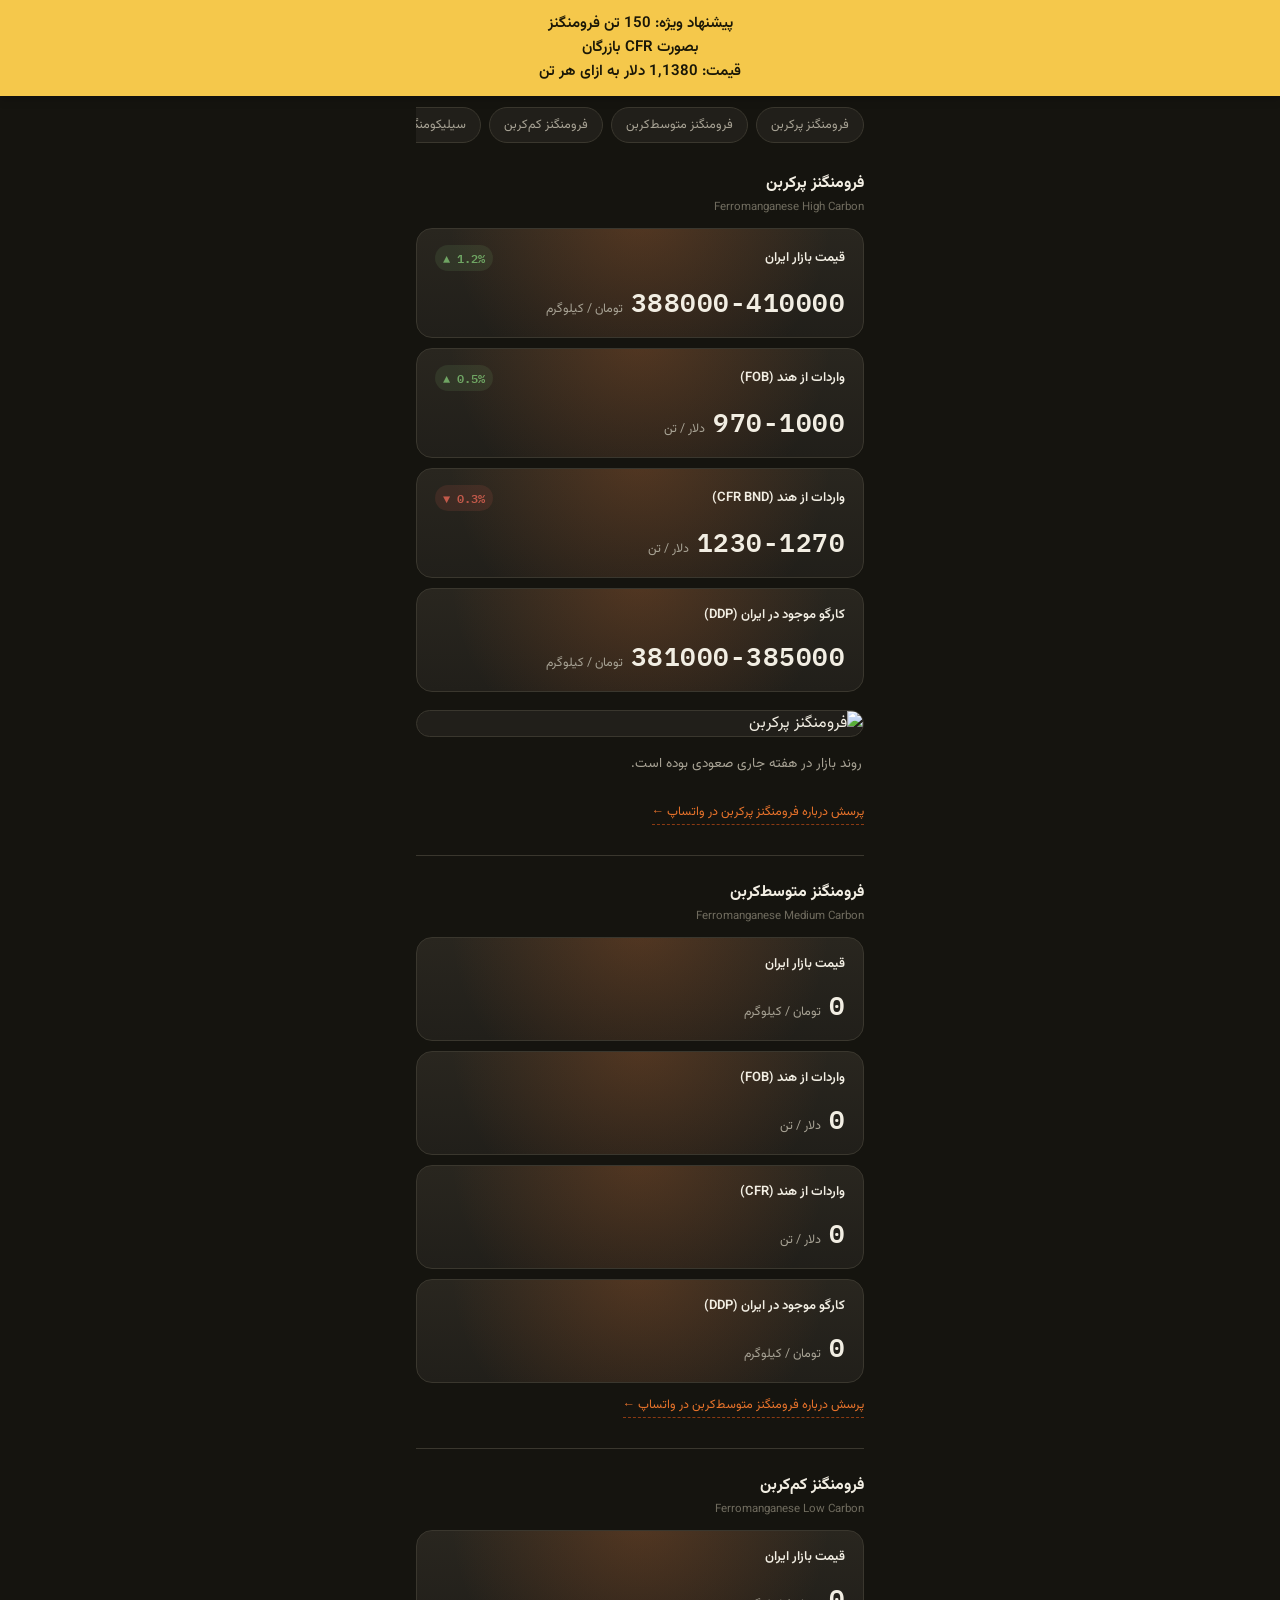
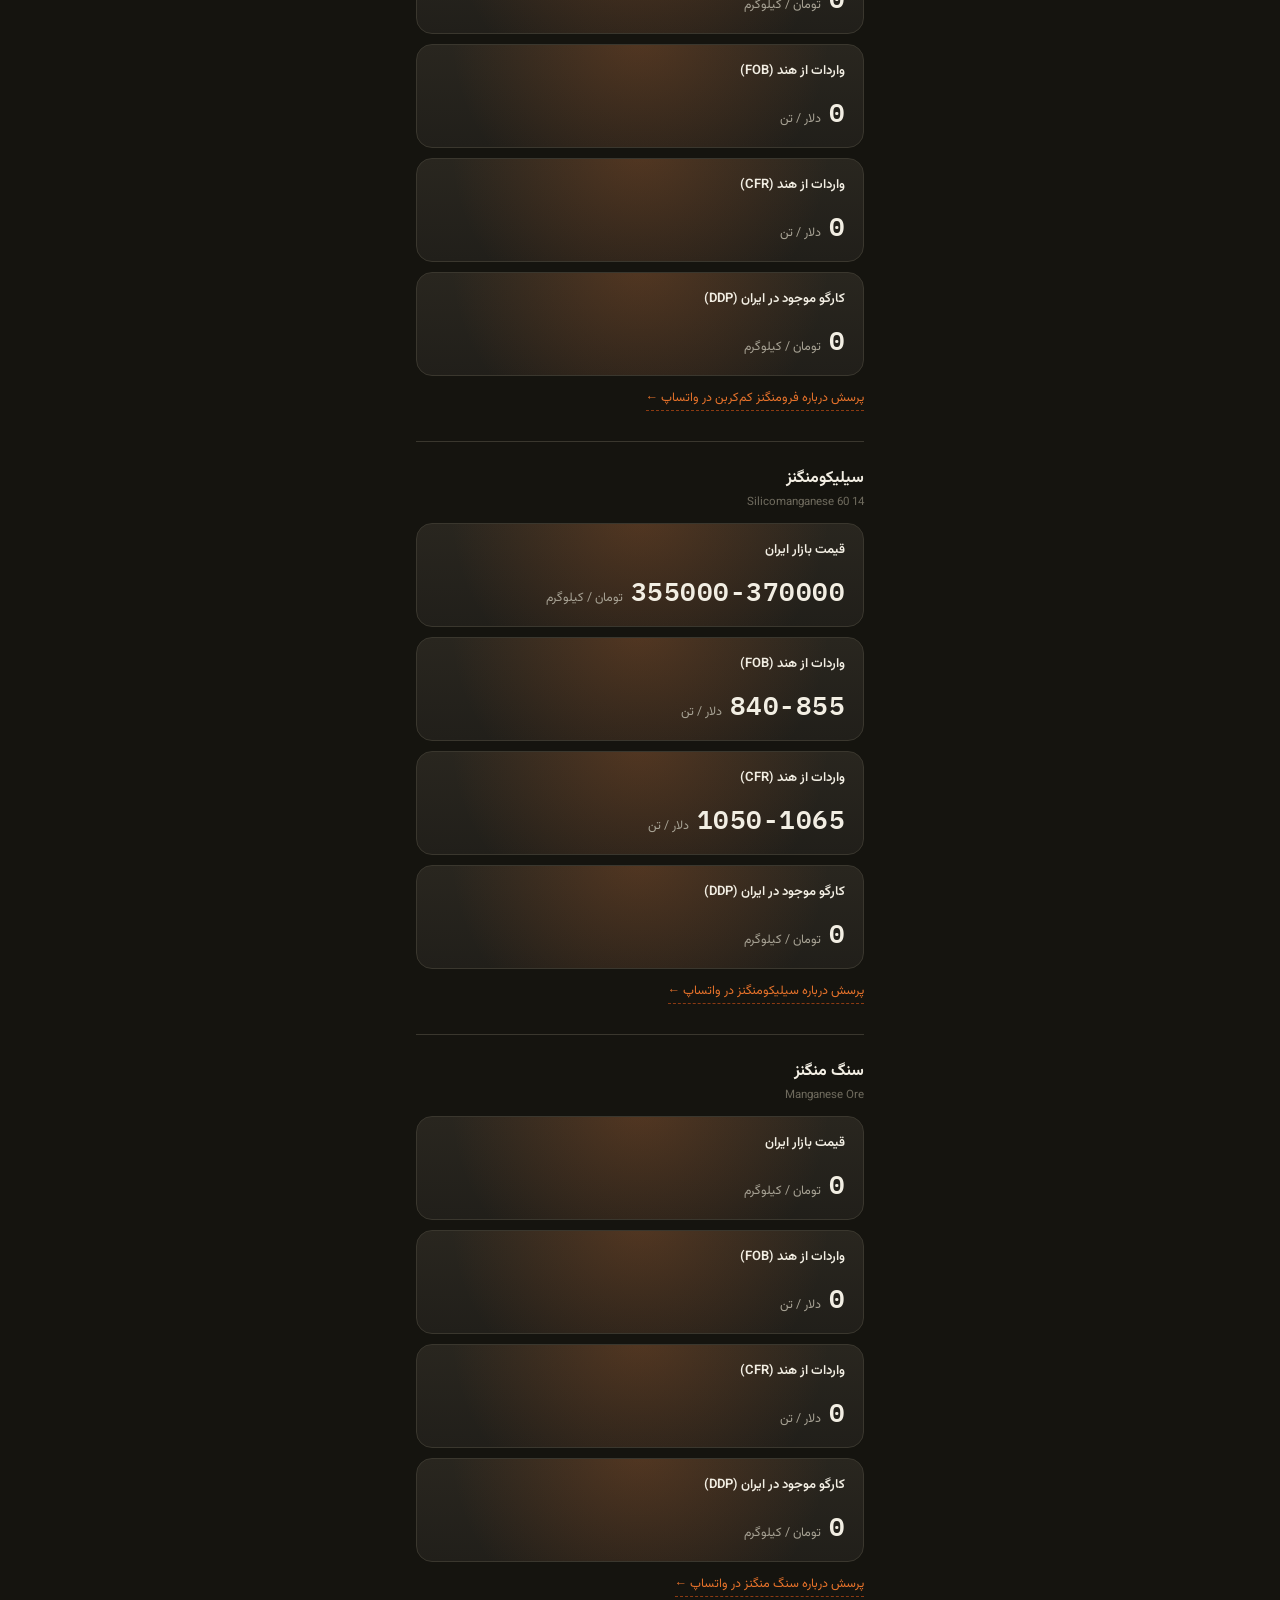
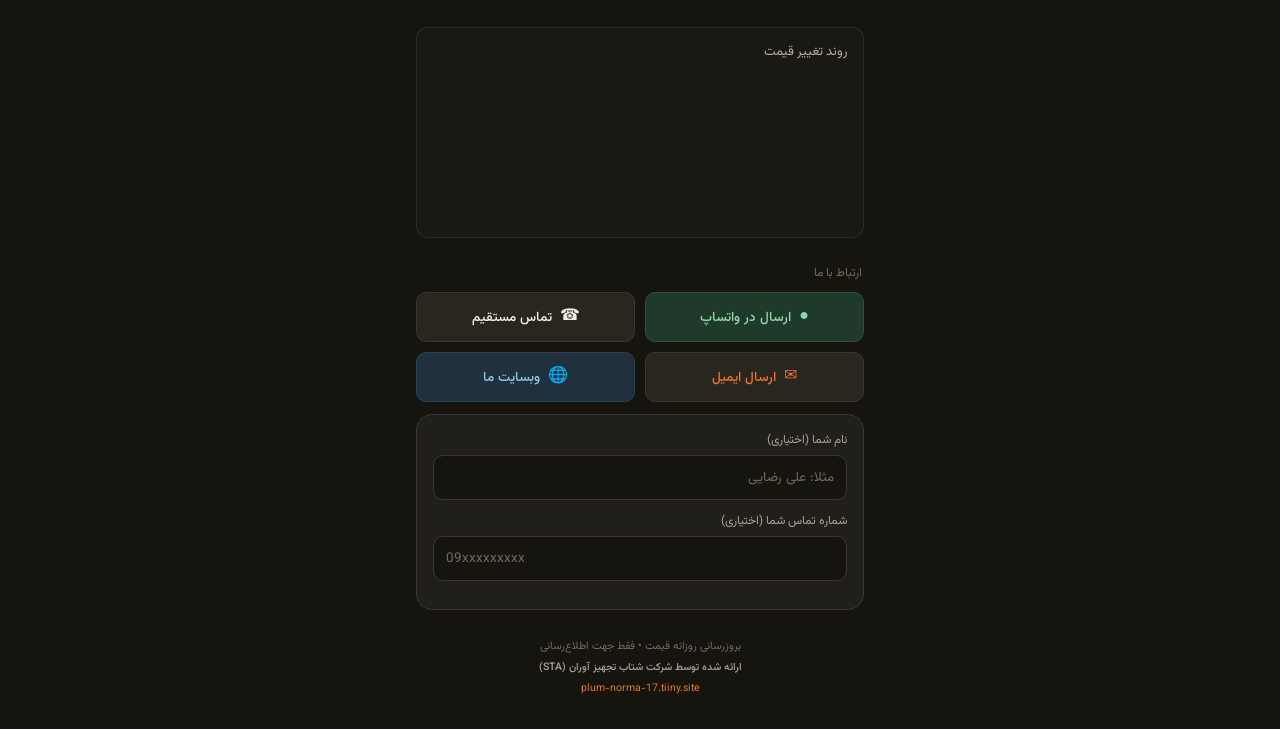
==== index.html @ f350614f "Update index.html" ====
<!DOCTYPE html>
<html lang="fa" dir="rtl">
<head>
  <meta charset="UTF-8" />
  <meta name="viewport" content="width=device-width, initial-scale=1, viewport-fit=cover" />
  <title>قیمت فرومنگنز و آلیاژها</title>

  <link rel="manifest" href="manifest.json" />
  <meta name="theme-color" content="#15140F" />
  <link rel="apple-touch-icon" href="icon-192.png" />
  <meta name="apple-mobile-web-app-capable" content="yes" />
  <meta name="apple-mobile-web-app-status-bar-style" content="black-translucent" />
  <meta name="apple-mobile-web-app-title" content="فرومنگنز" />

  <link rel="preconnect" href="https://fonts.googleapis.com" />
  <link rel="preconnect" href="https://fonts.gstatic.com" crossorigin />
  <link href="https://fonts.googleapis.com/css2?family=Vazirmatn:wght@400;500;700&family=IBM+Plex+Mono:wght@500;600&display=swap" rel="stylesheet" />

  <link rel="stylesheet" href="style.css" />

  <style>
    /* ===== Announcement banner ===== */
    #announcement-banner {
      position: fixed;
      top: 0;
      left: 0;
      right: 0;
      z-index: 9999;
      background: #F5C84B;
      color: #1A1707;
      font-family: 'Vazirmatn', sans-serif;
      font-weight: 600;
      font-size: 15px;
      line-height: 1.6;
      text-align: center;
      padding: 12px 16px;
      box-shadow: 0 2px 10px rgba(0,0,0,0.25);
      transform: translateY(-110%);
      transition: transform 0.5s ease;
    }
    #announcement-banner.show {
      transform: translateY(0);
    }

    /* ===== Price history chart ===== */
    .chart-block {
      margin: 16px 0;
      padding: 14px 12px 8px;
      border: 1px solid rgba(255,255,255,0.08);
      border-radius: 12px;
      background: rgba(255,255,255,0.02);
    }
    .chart-caption {
      font-family: 'Vazirmatn', sans-serif;
      font-size: 13px;
      opacity: 0.7;
      margin: 0 4px 8px;
    }

    /* ===== Lead capture pill (floats, fades in/out) ===== */
    #lead-pill {
      position: fixed;
      top: 90px;
      left: 50%;
      transform: translate(-50%, -12px);
      z-index: 9998;
      background: #1E1B12;
      border: 1px solid rgba(245,200,75,0.4);
      color: #F5C84B;
      font-family: 'Vazirmatn', sans-serif;
      font-weight: 600;
      font-size: 14px;
      padding: 10px 18px;
      border-radius: 999px;
      box-shadow: 0 4px 16px rgba(0,0,0,0.35);
      cursor: pointer;
      opacity: 0;
      pointer-events: none;
      transition: opacity 0.5s ease, transform 0.5s ease;
      white-space: nowrap;
    }
    #lead-pill.show {
      opacity: 1;
      pointer-events: auto;
      transform: translate(-50%, 0);
    }

    /* ===== Lead capture modal ===== */
    #lead-modal-overlay {
      position: fixed;
      inset: 0;
      background: rgba(0,0,0,0.6);
      z-index: 10000;
      display: none;
      align-items: center;
      justify-content: center;
      padding: 16px;
    }
    #lead-modal-overlay.show { display: flex; }
    #lead-modal {
      background: #1A1707;
      border: 1px solid rgba(255,255,255,0.1);
      border-radius: 16px;
      padding: 20px;
      width: 100%;
      max-width: 360px;
      font-family: 'Vazirmatn', sans-serif;
      color: #F4F0E6;
    }
    #lead-modal h3 {
      margin: 0 0 14px;
      font-size: 17px;
    }
    #lead-modal label {
      display: block;
      font-size: 13px;
      opacity: 0.8;
      margin: 12px 0 6px;
    }
    #lead-modal input,
    #lead-modal select {
      width: 100%;
      box-sizing: border-box;
      background: #0F0D08;
      border: 1px solid rgba(255,255,255,0.15);
      color: #F4F0E6;
      border-radius: 8px;
      padding: 10px 12px;
      font-family: 'Vazirmatn', sans-serif;
      font-size: 14px;
    }
    #lead-modal-actions {
      display: flex;
      gap: 10px;
      margin-top: 18px;
    }
    #lead-modal-actions button {
      flex: 1;
      border: none;
      border-radius: 8px;
      padding: 11px;
      font-family: 'Vazirmatn', sans-serif;
      font-weight: 600;
      font-size: 14px;
      cursor: pointer;
    }
    #lead-submit-btn {
      background: #F5C84B;
      color: #1A1707;
    }
    #lead-cancel-btn {
      background: transparent;
      color: #F4F0E6;
      border: 1px solid rgba(255,255,255,0.2) !important;
    }
    #lead-modal-status {
      font-size: 13px;
      margin-top: 10px;
      min-height: 18px;
    }
    #lead-modal-status.error { color: #E07A5F; }
    #lead-modal-status.success { color: #8FCB7E; }
  </style>
</head>
<body>
  <div id="announcement-banner"><span id="announcement-text"></span></div>

  <div id="lead-pill">💬 می‌خواهید بیشتر بدانید؟</div>

  <div id="lead-modal-overlay">
    <div id="lead-modal">
      <h3>اطلاعات بیشتر می‌خواهید؟</h3>
      <label for="lead-modal-name">نام شما</label>
      <input type="text" id="lead-modal-name" placeholder="مثلا: علی رضایی" />

      <label for="lead-modal-phone">شماره تماس شما</label>
      <input type="tel" id="lead-modal-phone" placeholder="09xxxxxxxxx" />

      <label for="lead-modal-product">محصول مورد علاقه</label>
      <select id="lead-modal-product">
        <option value="">انتخاب کنید...</option>
      </select>

      <div id="lead-modal-actions">
        <button id="lead-submit-btn">ارسال پیامک</button>
        <button id="lead-cancel-btn">انصراف</button>
      </div>
      <div id="lead-modal-status"></div>
    </div>
  </div>

  <div class="app-shell">

    <header class="app-header">
      <div class="brand-mark"><span></span><span></span><span></span></div>
      <div class="brand-text">
        <h1>اطلاع‌رسانی روزانه قیمت</h1>
        <p>فرومنگنز و آلیاژهای فرومنگنزی</p>
      </div>
      <div class="company-tag">
        <span class="company-fa">شتاب تجهیز آوران</span>
        <span class="company-en">STA</span>
      </div>
    </header>

    <div class="updated-row">
      <span class="dot"></span>
      <span id="updated-at"></span>
    </div>

    <nav id="product-nav" class="product-nav"></nav>

    <div id="products-wrap"></div>
<div class="chart-block">
  <p class="chart-caption">روند تغییر قیمت</p>
  <canvas id="priceChart"></canvas>
</div>
    <p class="section-label">ارتباط با ما</p>
    <div class="action-grid">
      <a class="btn btn-whatsapp" id="whatsapp-btn" target="_blank" rel="noopener">
        <span class="btn-icon">●</span> ارسال در واتساپ
      </a>
      <a class="btn btn-call" id="call-btn">
        <span class="btn-icon">☎</span> تماس مستقیم
      </a>
      <a class="btn btn-email" id="email-btn">
        <span class="btn-icon">✉</span> ارسال ایمیل
      </a>
      <a class="btn btn-website" id="website-btn" target="_blank" rel="noopener">
        <span class="btn-icon">🌐</span> وبسایت ما
      </a>
    </div>

    <div class="lead-form">
      <label for="lead-name">نام شما (اختیاری)</label>
      <input type="text" id="lead-name" placeholder="مثلا: علی رضایی" />
      <label for="lead-phone">شماره تماس شما (اختیاری)</label>
      <input type="tel" id="lead-phone" placeholder="09xxxxxxxxx" />
    </div>

    <div class="install-card" id="install-card">
      <div class="install-text">
        <strong>نصب اپ روی گوشی</strong>
        <span>دسترسی سریع بدون مرورگر</span>
      </div>
      <button class="install-btn" id="install-action">نصب</button>
    </div>

    <div class="ios-guide" id="ios-guide">
      <strong>نصب روی آیفون</strong>
      <ol>
        <li>روی آیکون اشتراک‌گذاری <span class="share-icon">⬆</span> در پایین صفحه Safari بزنید</li>
        <li>گزینه «Add to Home Screen» را انتخاب کنید</li>
        <li>روی «Add» بزنید تا آیکون اپ اضافه شود</li>
      </ol>
    </div>

    <footer class="app-footer">
      <p>بروزرسانی روزانه قیمت • فقط جهت اطلاع‌رسانی</p>
      <p class="footer-company">ارائه شده توسط شرکت شتاب تجهیز آوران (STA)</p>
      <p class="footer-link"><a href="https://plum-norma-17.tiiny.site" target="_blank" rel="noopener">plum-norma-17.tiiny.site</a></p>
    </footer>
  </div>

<script src="https://cdn.jsdelivr.net/npm/chart.js"></script>
<script src="./app.js"></script>
 

  <script>
    /* =====================================================
       ANNOUNCEMENT BANNER — EDIT YOUR MESSAGES HERE
       هر پیشنهاد یک آیتم جدا توی این لیست است.
       برای شکستن خط داخل یک پیشنهاد از \n استفاده کنید.
       برای اضافه/حذف پیشنهاد، فقط یک خط به لیست اضافه/حذف کنید.
    ===================================================== */
    const ANNOUNCEMENT_MESSAGES = [
     "پیشنهاد ویژه: 150 تن فرومنگنز\nبصورت CFR بازرگان\nقیمت: 1,1380 دلار به ازای هر تن",
      "پیشنهاد ویژه: 100 تن\nتحویل  خوی ماکو",
       "امکان پیش خرید با چک دو ماهه"
    ];

    (function () {
      const banner = document.getElementById('announcement-banner');
      const textEl = document.getElementById('announcement-text');

      const SHOW_MS = 5000;   // how long each message stays visible
      const HIDE_MS = 4000;   // how long it stays hidden before the next one shows

      let index = 0;

      function cycle() {
        textEl.innerHTML = ANNOUNCEMENT_MESSAGES[index].replace(/\n/g, '<br>');
        banner.classList.add('show');
        setTimeout(() => {
          banner.classList.remove('show');
          index = (index + 1) % ANNOUNCEMENT_MESSAGES.length;
          setTimeout(cycle, HIDE_MS);
        }, SHOW_MS);
      }
      cycle();
    })();
  </script>
</body>
</html>
---- style.css ----
:root {
  --bg: #15140F;
  --surface: #211F1A;
  --surface-raised: #29261F;
  --border: #3A372E;
  --text-primary: #F2EEE3;
  --text-secondary: #A8A395;
  --text-tertiary: #6F6B5E;
  --accent: #E8732B;
  --accent-deep: #8B3A12;
  --up: #6FA563;
  --down: #C2594A;
  --radius-md: 10px;
  --radius-lg: 16px;
  --font-fa: "Vazirmatn", sans-serif;
  --font-num: "IBM Plex Mono", monospace;
}

* { box-sizing: border-box; }

html, body {
  margin: 0;
  padding: 0;
  background: var(--bg);
  color: var(--text-primary);
  font-family: var(--font-fa);
  direction: rtl;
}

body {
  min-height: 100vh;
  padding-bottom: 32px;
}

.app-shell {
  max-width: 480px;
  margin: 0 auto;
  padding: 0 16px;
}

/* ---------- Header ---------- */
.app-header {
  display: flex;
  align-items: center;
  gap: 10px;
  padding: 18px 0 14px;
  justify-content: space-between;
}

.company-tag {
  display: flex;
  flex-direction: column;
  align-items: flex-end;
  flex-shrink: 0;
}
.company-tag .company-fa {
  font-size: 10.5px;
  color: var(--text-secondary);
}
.company-tag .company-en {
  font-size: 10px;
  letter-spacing: 1px;
  color: var(--accent);
  font-family: var(--font-num);
  direction: ltr;
}

.brand-mark {
  width: 30px;
  height: 30px;
  display: flex;
  flex-direction: column;
  gap: 3px;
  justify-content: center;
}

.brand-mark span {
  display: block;
  height: 5px;
  border-radius: 2px;
}
.brand-mark span:nth-child(1) { width: 60%; background: var(--accent-deep); align-self: center; }
.brand-mark span:nth-child(2) { width: 78%; background: var(--accent); align-self: center; }
.brand-mark span:nth-child(3) { width: 100%; background: #F0935C; align-self: center; }

.brand-text h1 {
  font-size: 15.5px;
  font-weight: 700;
  margin: 0;
  line-height: 1.3;
}
.brand-text p {
  font-size: 11.5px;
  color: var(--text-secondary);
  margin: 2px 0 0;
  direction: ltr;
  text-align: right;
}

/* ---------- Product nav pills ---------- */
.product-nav {
  display: flex;
  gap: 8px;
  overflow-x: auto;
  padding-bottom: 4px;
  margin-bottom: 18px;
  scrollbar-width: none;
}
.product-nav::-webkit-scrollbar { display: none; }

.nav-pill {
  flex-shrink: 0;
  background: var(--surface);
  border: 1px solid var(--border);
  color: var(--text-secondary);
  font-size: 12.5px;
  padding: 7px 14px;
  border-radius: 999px;
  text-decoration: none;
  white-space: nowrap;
}

/* ---------- Product section ---------- */
.product-section {
  margin-bottom: 30px;
  padding-top: 6px;
}
.product-section + .product-section {
  border-top: 1px solid var(--border);
  padding-top: 24px;
}

.product-heading h2 {
  font-size: 16px;
  font-weight: 700;
  margin: 0;
}
.product-heading p {
  font-size: 11.5px;
  color: var(--text-tertiary);
  margin: 2px 0 12px;
  direction: ltr;
  text-align: right;
}

.ask-product-btn {
  display: inline-block;
  margin-top: 12px;
  font-size: 12.5px;
  color: var(--accent);
  text-decoration: none;
  border-bottom: 1px dashed var(--accent-deep);
  padding-bottom: 2px;
}

/* ---------- Updated row ---------- */
.updated-row {
  margin-top: 4px;
  margin-bottom: 14px;
  font-size: 11px;
  color: var(--text-tertiary);
  display: flex;
  align-items: center;
  gap: 6px;
}
.updated-row .dot {
  width: 6px;
  height: 6px;
  border-radius: 50%;
  background: var(--up);
}

/* ---------- Price cards (multiple) ---------- */
.prices-wrap {
  display: flex;
  flex-direction: column;
  gap: 10px;
}

.price-card {
  position: relative;
  background: linear-gradient(180deg, var(--surface-raised), var(--surface));
  border: 1px solid var(--border);
  border-radius: var(--radius-lg);
  padding: 16px 18px;
  overflow: hidden;
  isolation: isolate;
}

.price-card::before {
  content: "";
  position: absolute;
  inset: -60% -10% auto -10%;
  height: 160%;
  background: radial-gradient(circle at 50% 30%, rgba(232,115,43,0.22), transparent 65%);
  z-index: -1;
  animation: ember-pulse 3.6s ease-in-out infinite;
}

@media (prefers-reduced-motion: reduce) {
  .price-card::before { animation: none; }
}

@keyframes ember-pulse {
  0%, 100% { opacity: 0.5; transform: scale(1); }
  50% { opacity: 0.9; transform: scale(1.05); }
}

.price-card-top {
  display: flex;
  justify-content: space-between;
  align-items: center;
  gap: 8px;
}

.price-label {
  font-size: 13px;
  font-weight: 600;
  color: var(--text-primary);
}

.change-badge {
  font-family: var(--font-num);
  font-size: 12px;
  font-weight: 600;
  padding: 3px 8px;
  border-radius: 999px;
  white-space: nowrap;
  direction: ltr;
}
.change-badge.up { color: var(--up); background: rgba(111,165,99,0.14); }
.change-badge.down { color: var(--down); background: rgba(194,89,74,0.14); }

.price-row {
  margin-top: 10px;
  display: flex;
  align-items: baseline;
  gap: 8px;
  flex-wrap: wrap;
}

.price-value {
  font-family: var(--font-num);
  font-size: 26px;
  font-weight: 600;
  letter-spacing: 0.5px;
  color: var(--text-primary);
  direction: ltr;
}

.price-unit {
  font-size: 12.5px;
  color: var(--text-secondary);
}

/* ---------- Media block ---------- */
.media-block {
  margin-top: 18px;
  border-radius: var(--radius-lg);
  overflow: hidden;
  background: var(--surface);
  border: 1px solid var(--border);
}
.media-block img, .media-block video {
  width: 100%;
  display: block;
}

.description-block {
  margin-top: 14px;
  font-size: 13.5px;
  line-height: 1.9;
  color: var(--text-secondary);
  padding: 0 2px;
}

/* ---------- Section title ---------- */
.section-label {
  font-size: 12px;
  color: var(--text-tertiary);
  margin: 26px 0 10px;
  padding-right: 2px;
}

/* ---------- Action buttons ---------- */
.action-grid {
  display: grid;
  grid-template-columns: 1fr 1fr;
  gap: 10px;
}

.btn {
  display: flex;
  align-items: center;
  justify-content: center;
  gap: 8px;
  height: 50px;
  border-radius: var(--radius-md);
  font-family: var(--font-fa);
  font-size: 13.5px;
  font-weight: 500;
  text-decoration: none;
  border: 1px solid transparent;
  cursor: pointer;
}

.btn-whatsapp {
  background: #1F3A2A;
  color: #8FD9A8;
  border-color: #2C5239;
}
.btn-call {
  background: var(--surface-raised);
  color: var(--text-primary);
  border-color: var(--border);
}
.btn-email {
  background: var(--surface-raised);
  color: var(--accent);
  border-color: var(--border);
}
.btn-website {
  background: #20303D;
  color: #8FC6E8;
  border-color: #2C4254;
}
.btn:active { transform: translateY(1px); }

.btn-icon { font-size: 16px; line-height: 1; }

/* ---------- Lead form ---------- */
.lead-form {
  margin-top: 12px;
  background: var(--surface);
  border: 1px solid var(--border);
  border-radius: var(--radius-lg);
  padding: 16px;
}
.lead-form label {
  display: block;
  font-size: 12px;
  color: var(--text-secondary);
  margin-bottom: 6px;
}
.lead-form input {
  width: 100%;
  background: var(--bg);
  border: 1px solid var(--border);
  color: var(--text-primary);
  border-radius: var(--radius-md);
  padding: 11px 12px;
  font-family: var(--font-fa);
  font-size: 13.5px;
  margin-bottom: 12px;
}
.lead-form input::placeholder { color: var(--text-tertiary); }
.lead-form input:focus {
  outline: none;
  border-color: var(--accent);
}

/* ---------- Install banner ---------- */
.install-card {
  margin-top: 22px;
  background: var(--surface);
  border: 1px dashed var(--border);
  border-radius: var(--radius-lg);
  padding: 14px 16px;
  display: none;
  align-items: center;
  justify-content: space-between;
  gap: 12px;
}
.install-card.visible { display: flex; }
.install-text strong {
  display: block;
  font-size: 13.5px;
  margin-bottom: 2px;
}
.install-text span {
  font-size: 11.5px;
  color: var(--text-secondary);
}
.install-btn {
  flex-shrink: 0;
  background: var(--accent);
  color: #1A0D04;
  border: none;
  border-radius: var(--radius-md);
  padding: 9px 14px;
  font-family: var(--font-fa);
  font-size: 12.5px;
  font-weight: 600;
  cursor: pointer;
}

/* ---------- iOS install guide ---------- */
.ios-guide {
  margin-top: 22px;
  background: var(--surface);
  border-radius: var(--radius-lg);
  padding: 16px;
  display: none;
}
.ios-guide.visible { display: block; }
.ios-guide strong {
  font-size: 13.5px;
  display: block;
  margin-bottom: 8px;
}
.ios-guide ol {
  margin: 0;
  padding-right: 18px;
  font-size: 12.5px;
  color: var(--text-secondary);
  line-height: 2;
}
.ios-guide .share-icon {
  display: inline-block;
  font-family: var(--font-num);
  background: var(--surface-raised);
  border: 1px solid var(--border);
  border-radius: 6px;
  padding: 1px 7px;
  font-size: 11px;
  color: var(--text-primary);
}

footer.app-footer {
  margin-top: 28px;
  text-align: center;
  font-size: 11px;
  color: var(--text-tertiary);
  padding: 0 10px;
}
footer.app-footer p { margin: 0; }
footer.app-footer .footer-company {
  margin-top: 4px;
  font-size: 10.5px;
  color: var(--text-secondary);
  font-weight: 500;
}
footer.app-footer .footer-link {
  margin-top: 4px;
}
footer.app-footer .footer-link a {
  color: var(--accent);
  text-decoration: none;
  font-size: 10.5px;
  direction: ltr;
  unicode-bidi: plaintext;
}
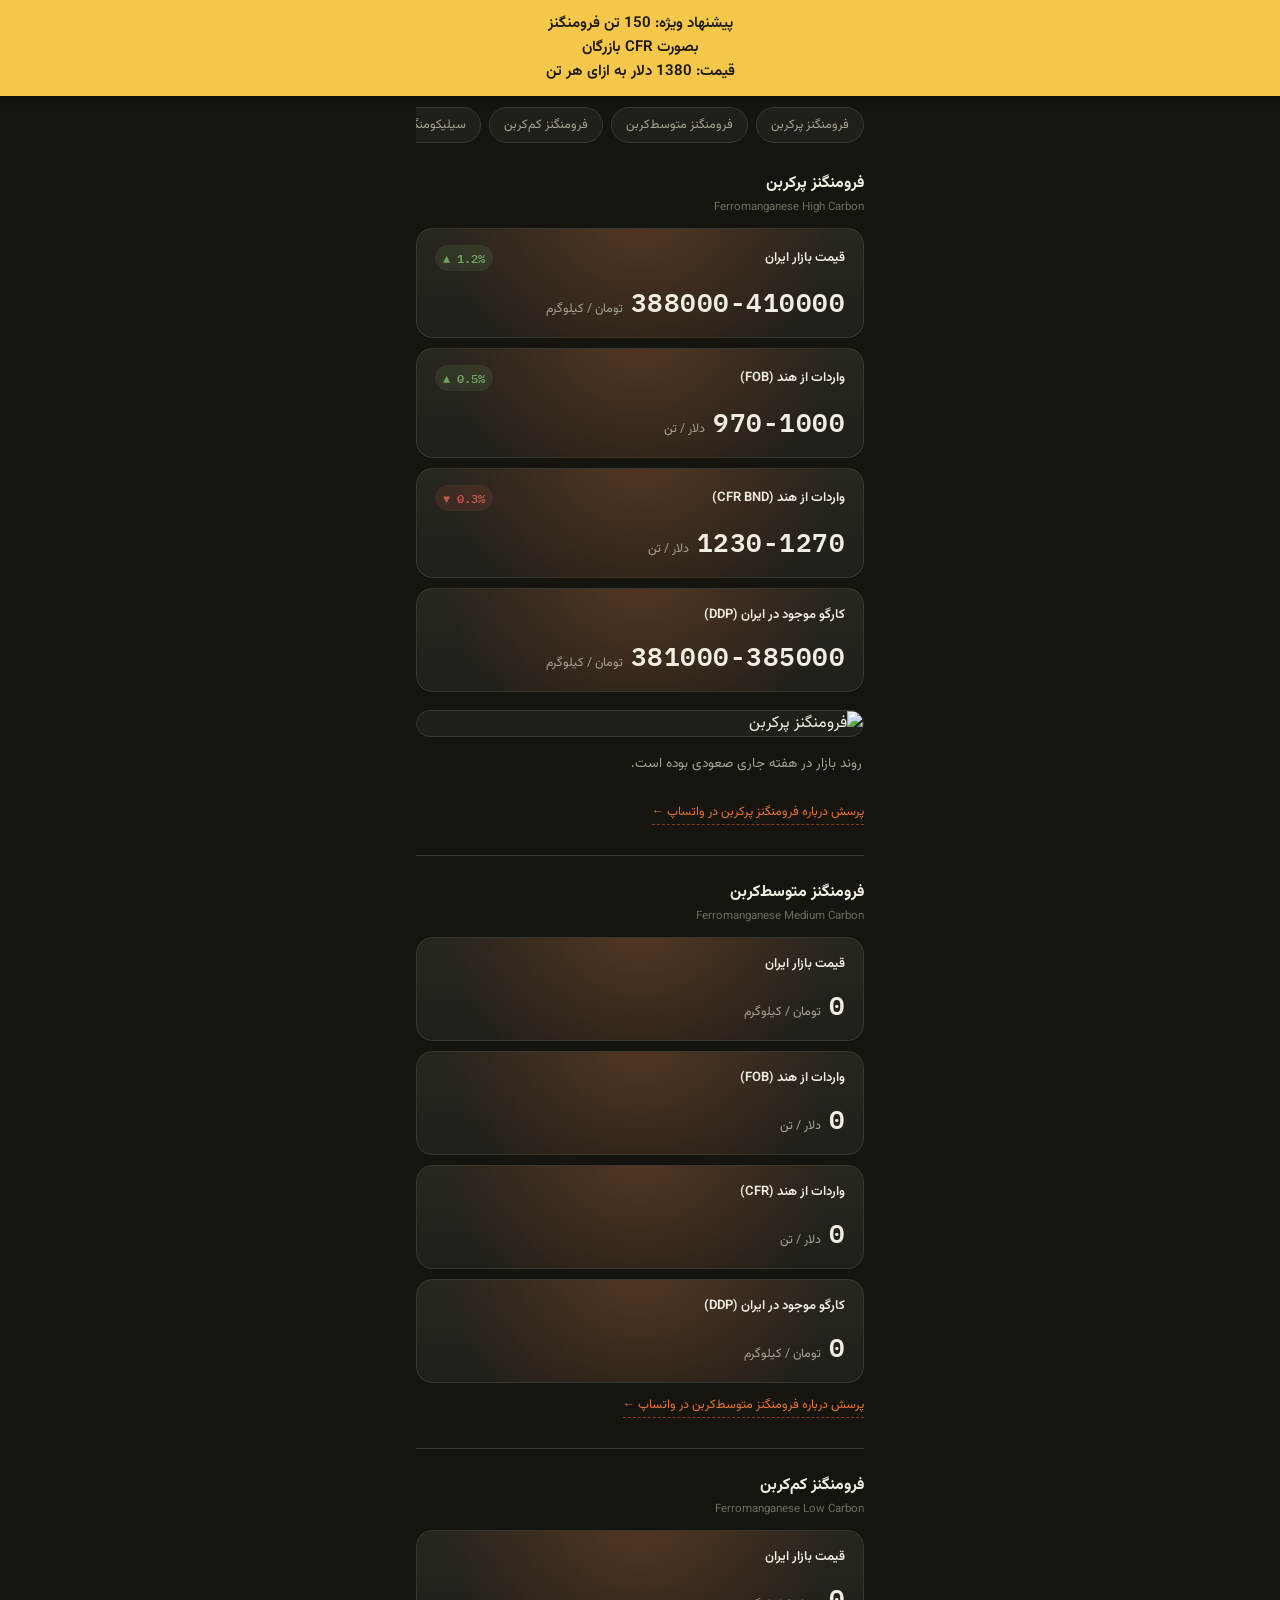
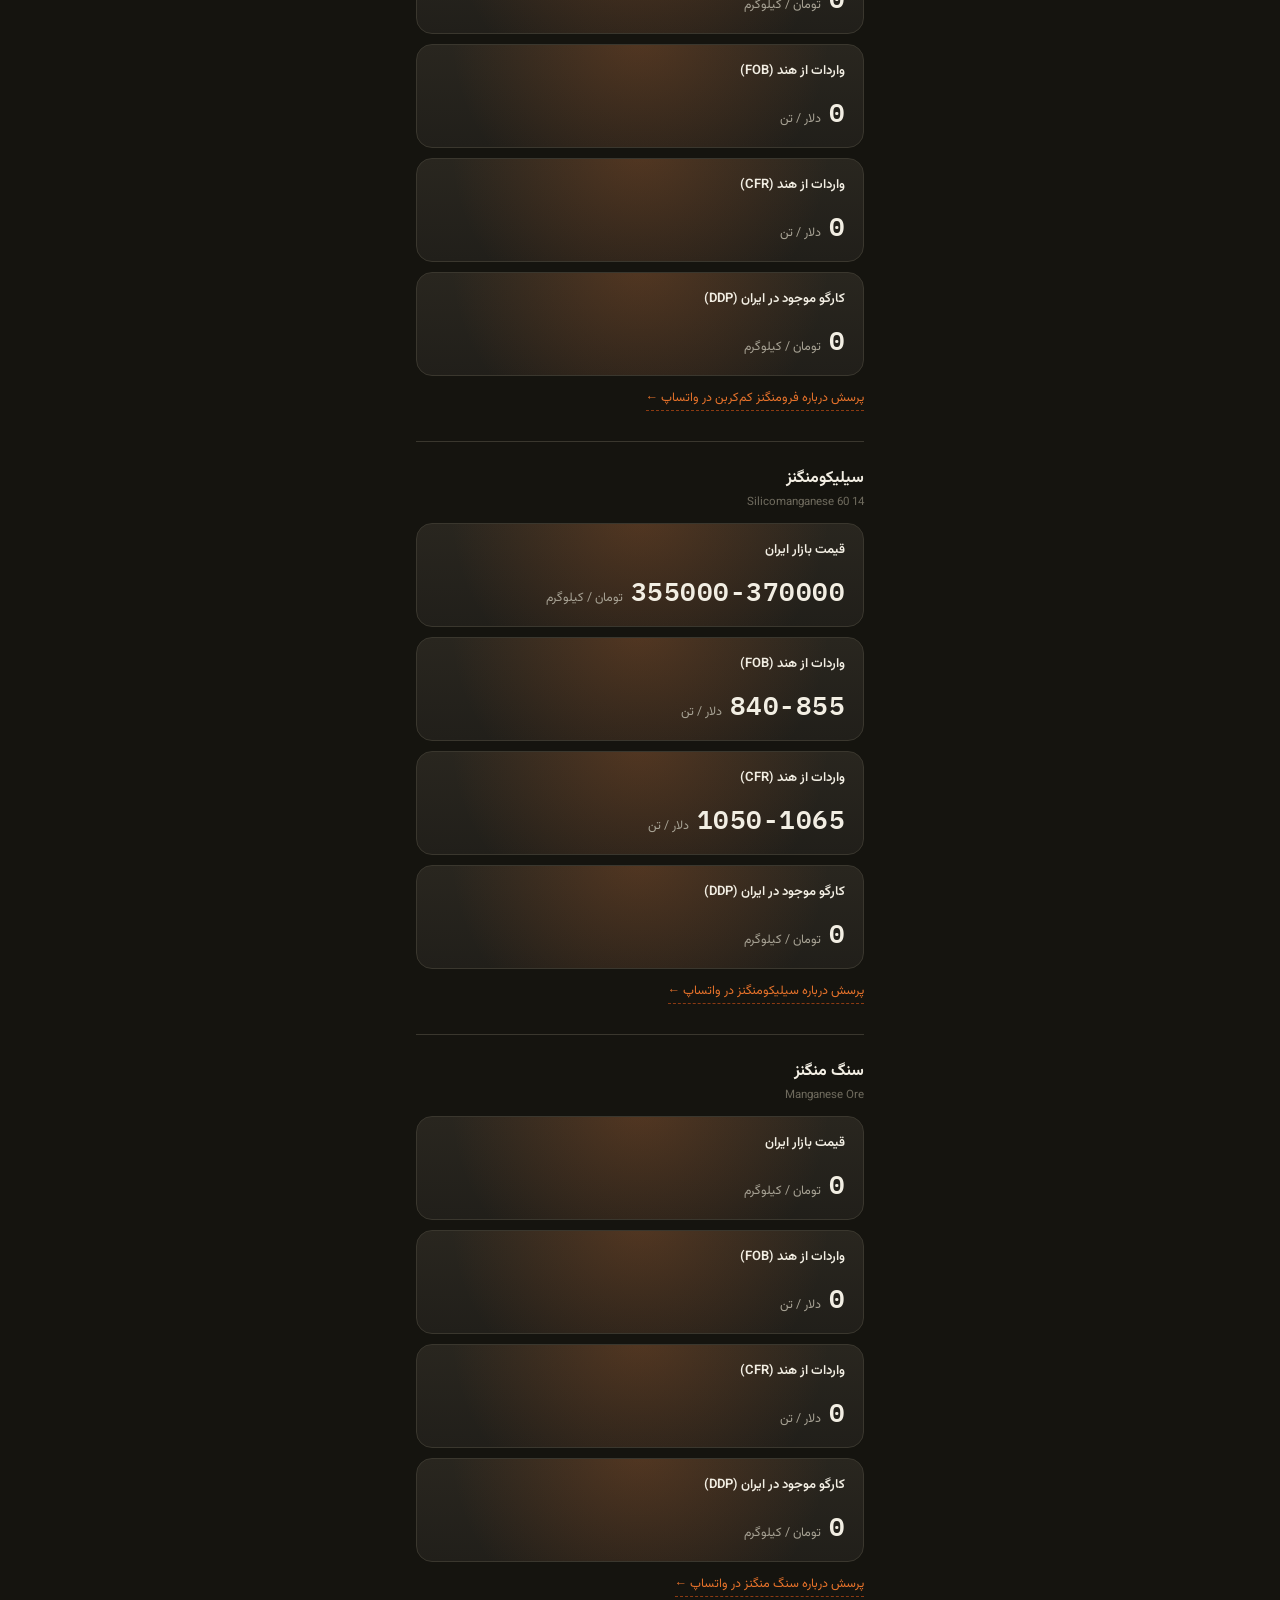
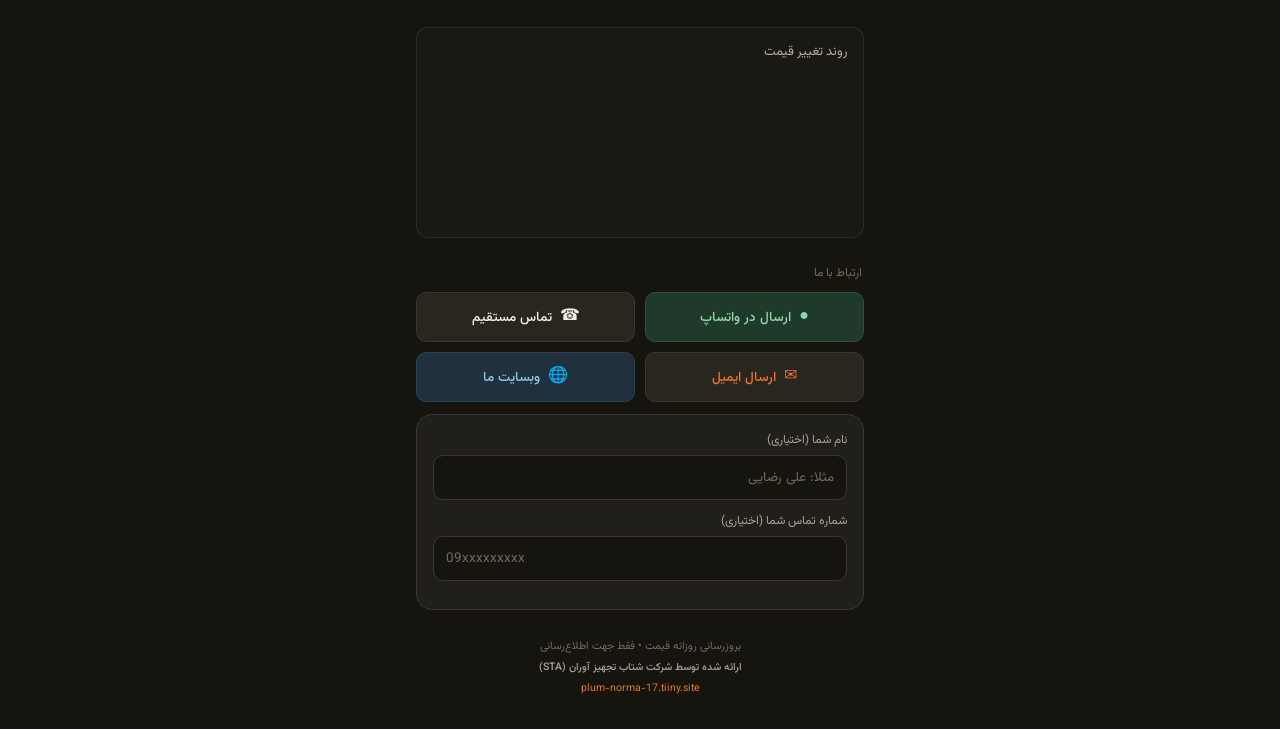
==== commit 7a48481b: "Update index.html" ====
--- a/index.html
+++ b/index.html
@@ -274,7 +274,7 @@
        برای اضافه/حذف پیشنهاد، فقط یک خط به لیست اضافه/حذف کنید.
     ===================================================== */
     const ANNOUNCEMENT_MESSAGES = [
-     "پیشنهاد ویژه: 150 تن فرومنگنز\nبصورت CFR بازرگان\nقیمت: 1,1380 دلار به ازای هر تن",
+     "پیشنهاد ویژه: 150 تن فرومنگنز\nبصورت CFR بازرگان\nقیمت: 1380 دلار به ازای هر تن",
       "پیشنهاد ویژه: 100 تن\nتحویل  خوی ماکو",
        "امکان پیش خرید با چک دو ماهه"
     ];
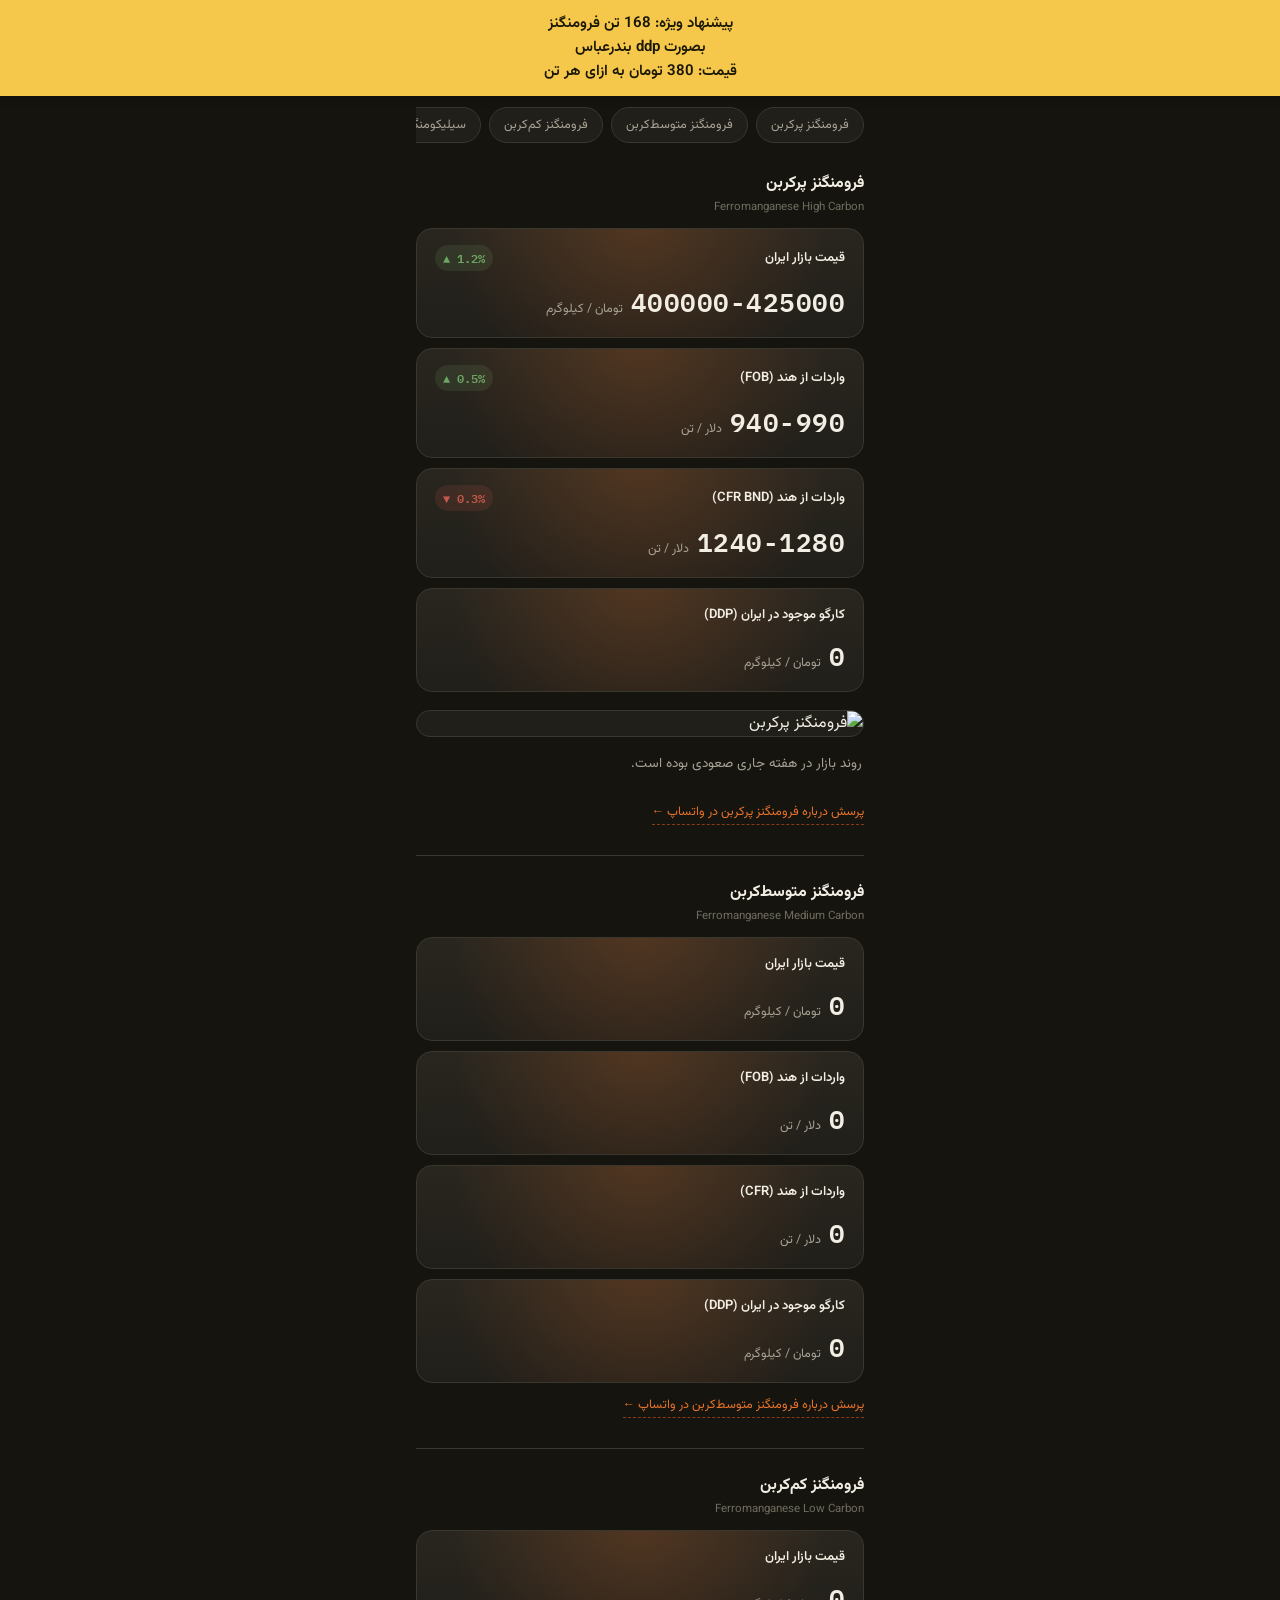
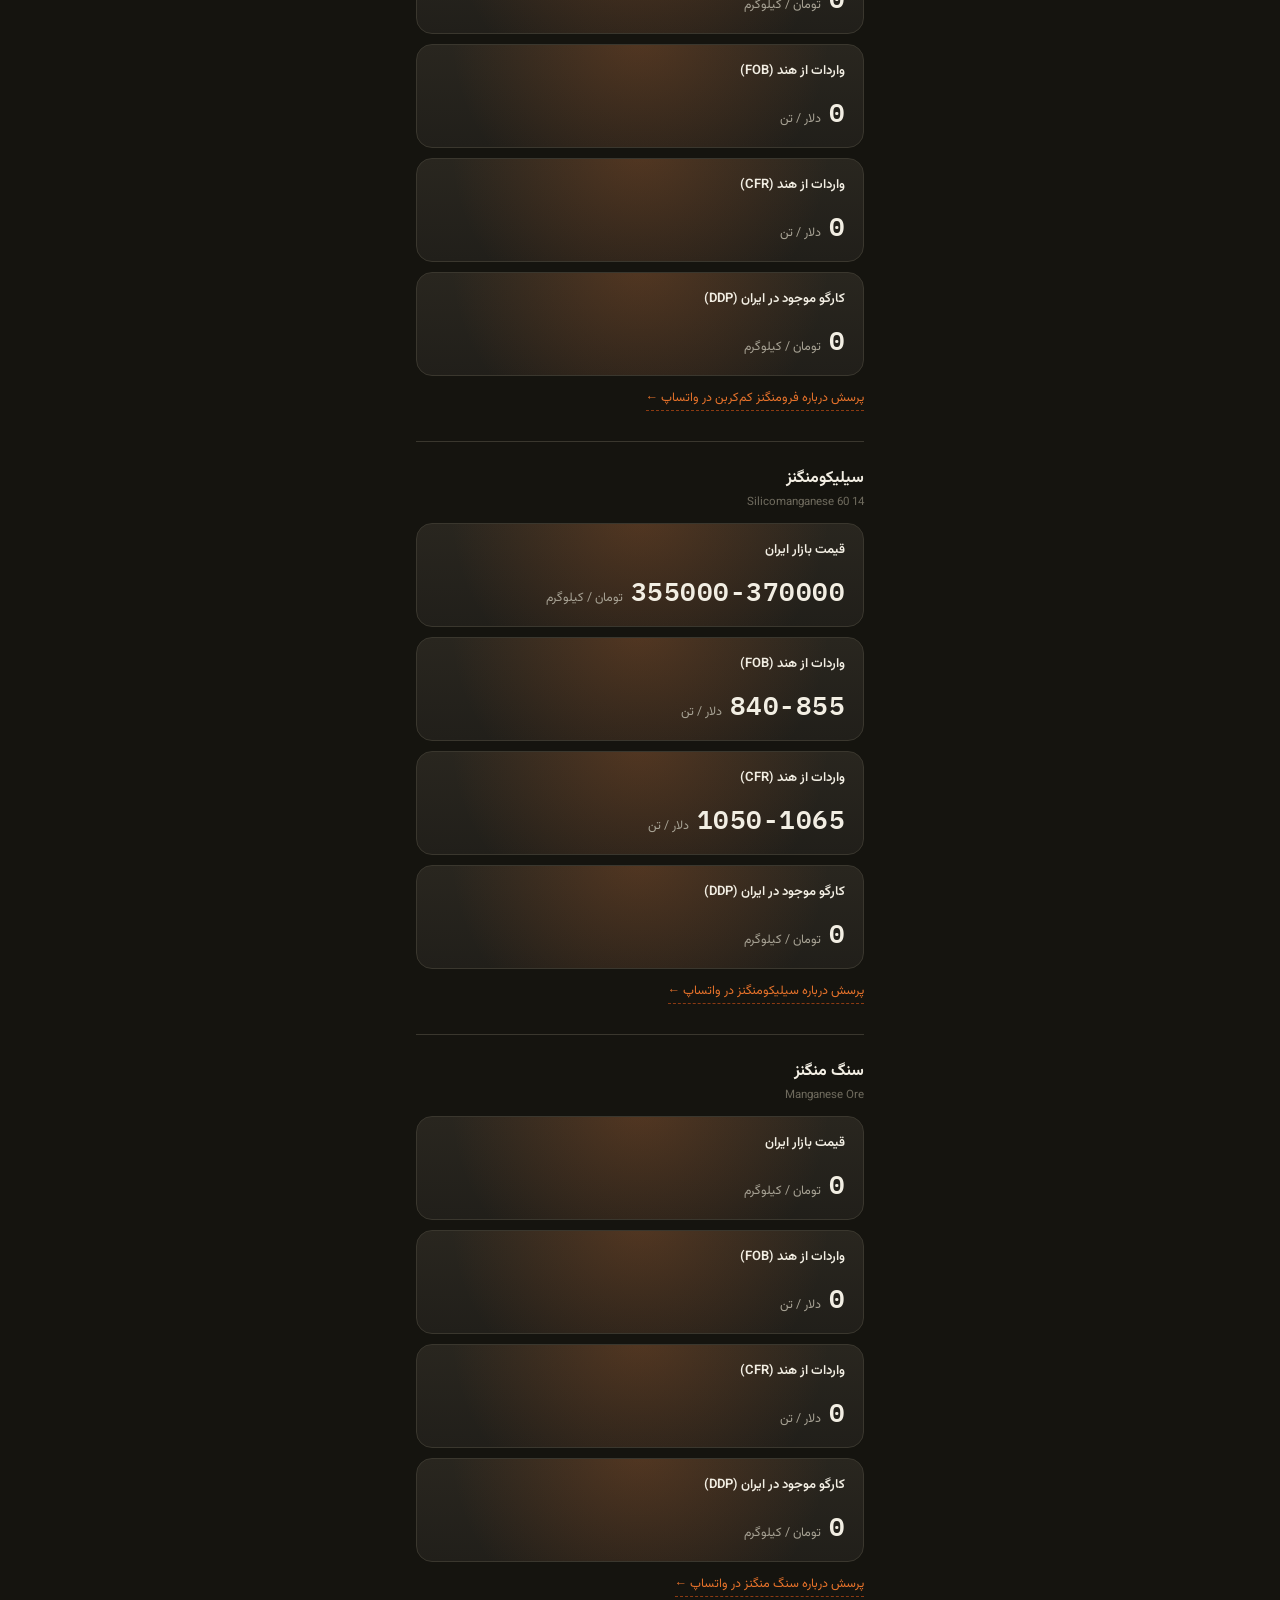
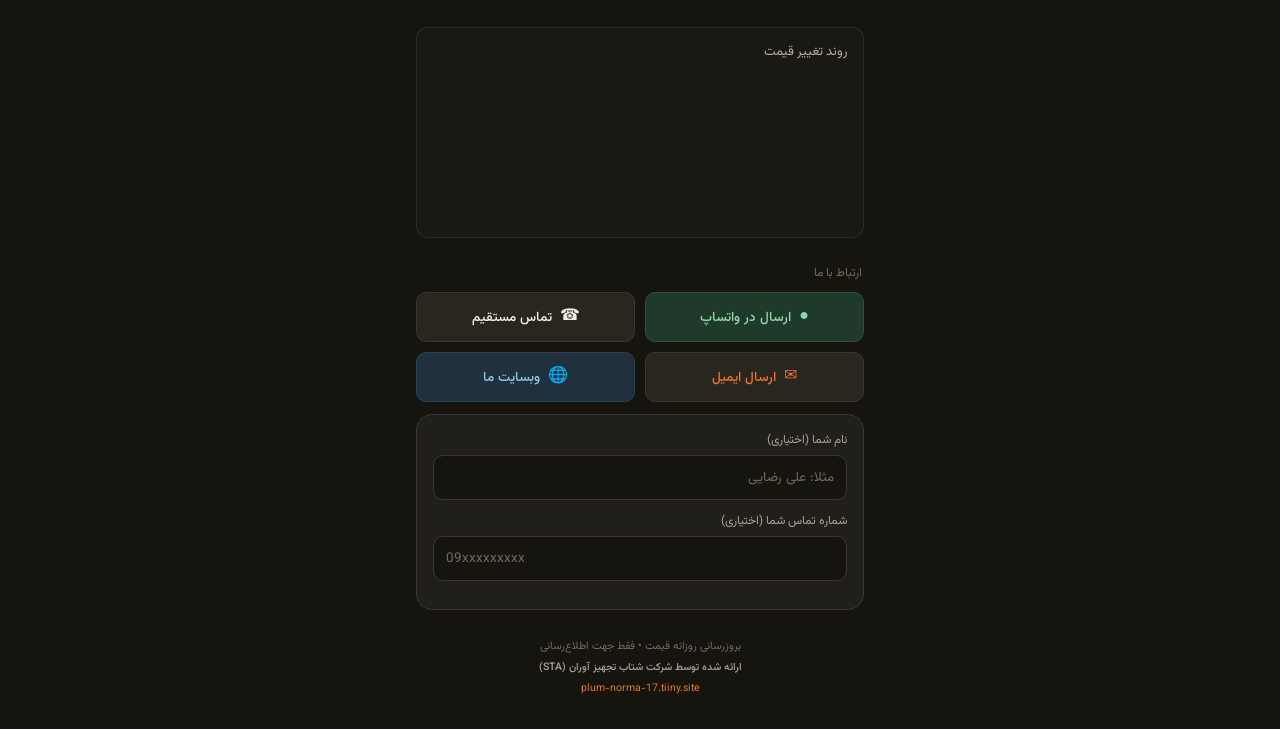
==== commit f0f38d98: "Update index.html" ====
--- a/index.html
+++ b/index.html
@@ -274,8 +274,9 @@
        برای اضافه/حذف پیشنهاد، فقط یک خط به لیست اضافه/حذف کنید.
     ===================================================== */
     const ANNOUNCEMENT_MESSAGES = [
-     "پیشنهاد ویژه: 150 تن فرومنگنز\nبصورت CFR بازرگان\nقیمت: 1380 دلار به ازای هر تن",
-      "پیشنهاد ویژه: 100 تن\nتحویل  خوی ماکو",
+     "پیشنهاد ویژه: 168 تن فرومنگنز\nبصورت ddp بندرعباس\nقیمت: 380 تومان به ازای هر تن",
+      "ثبت سفارش و سهمیه واردات موجود است",
+      "ارسال از هند با کمترین پیش پرداخت",
        "امکان پیش خرید با چک دو ماهه"
     ];
 
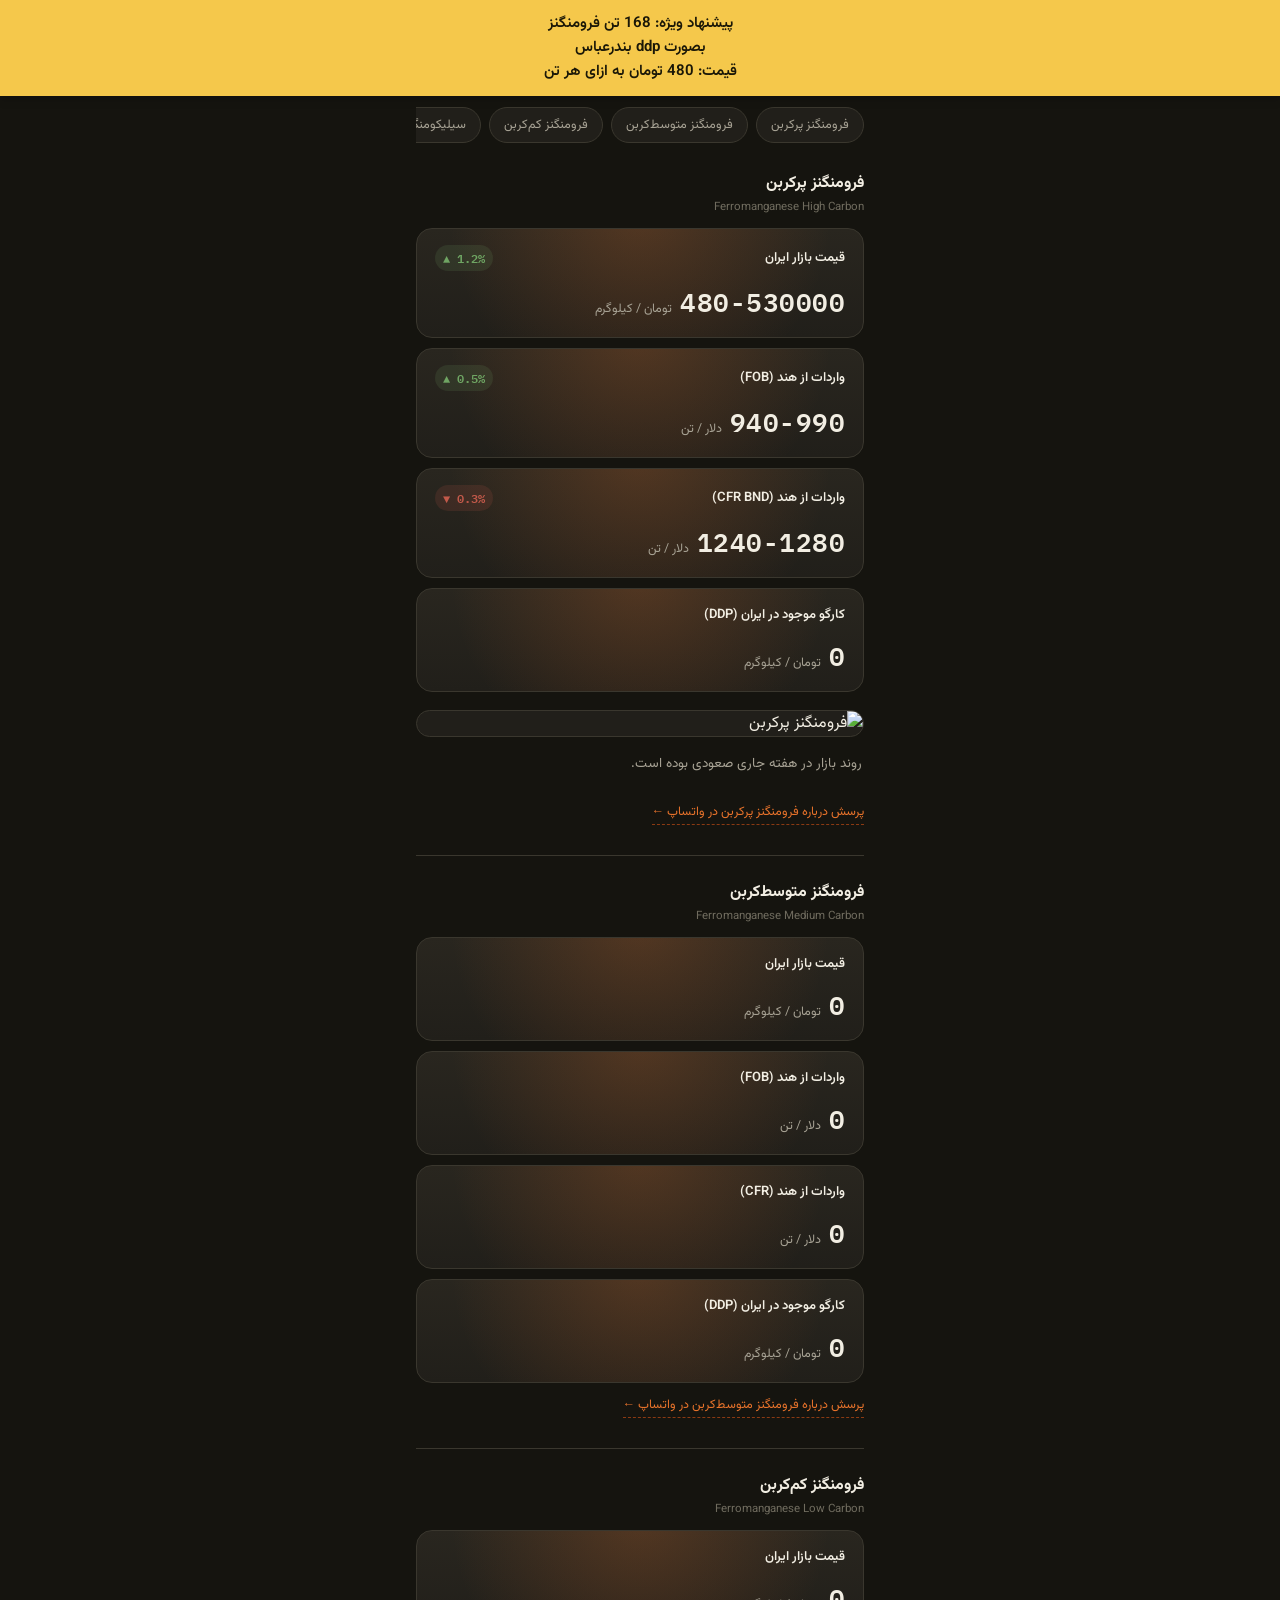
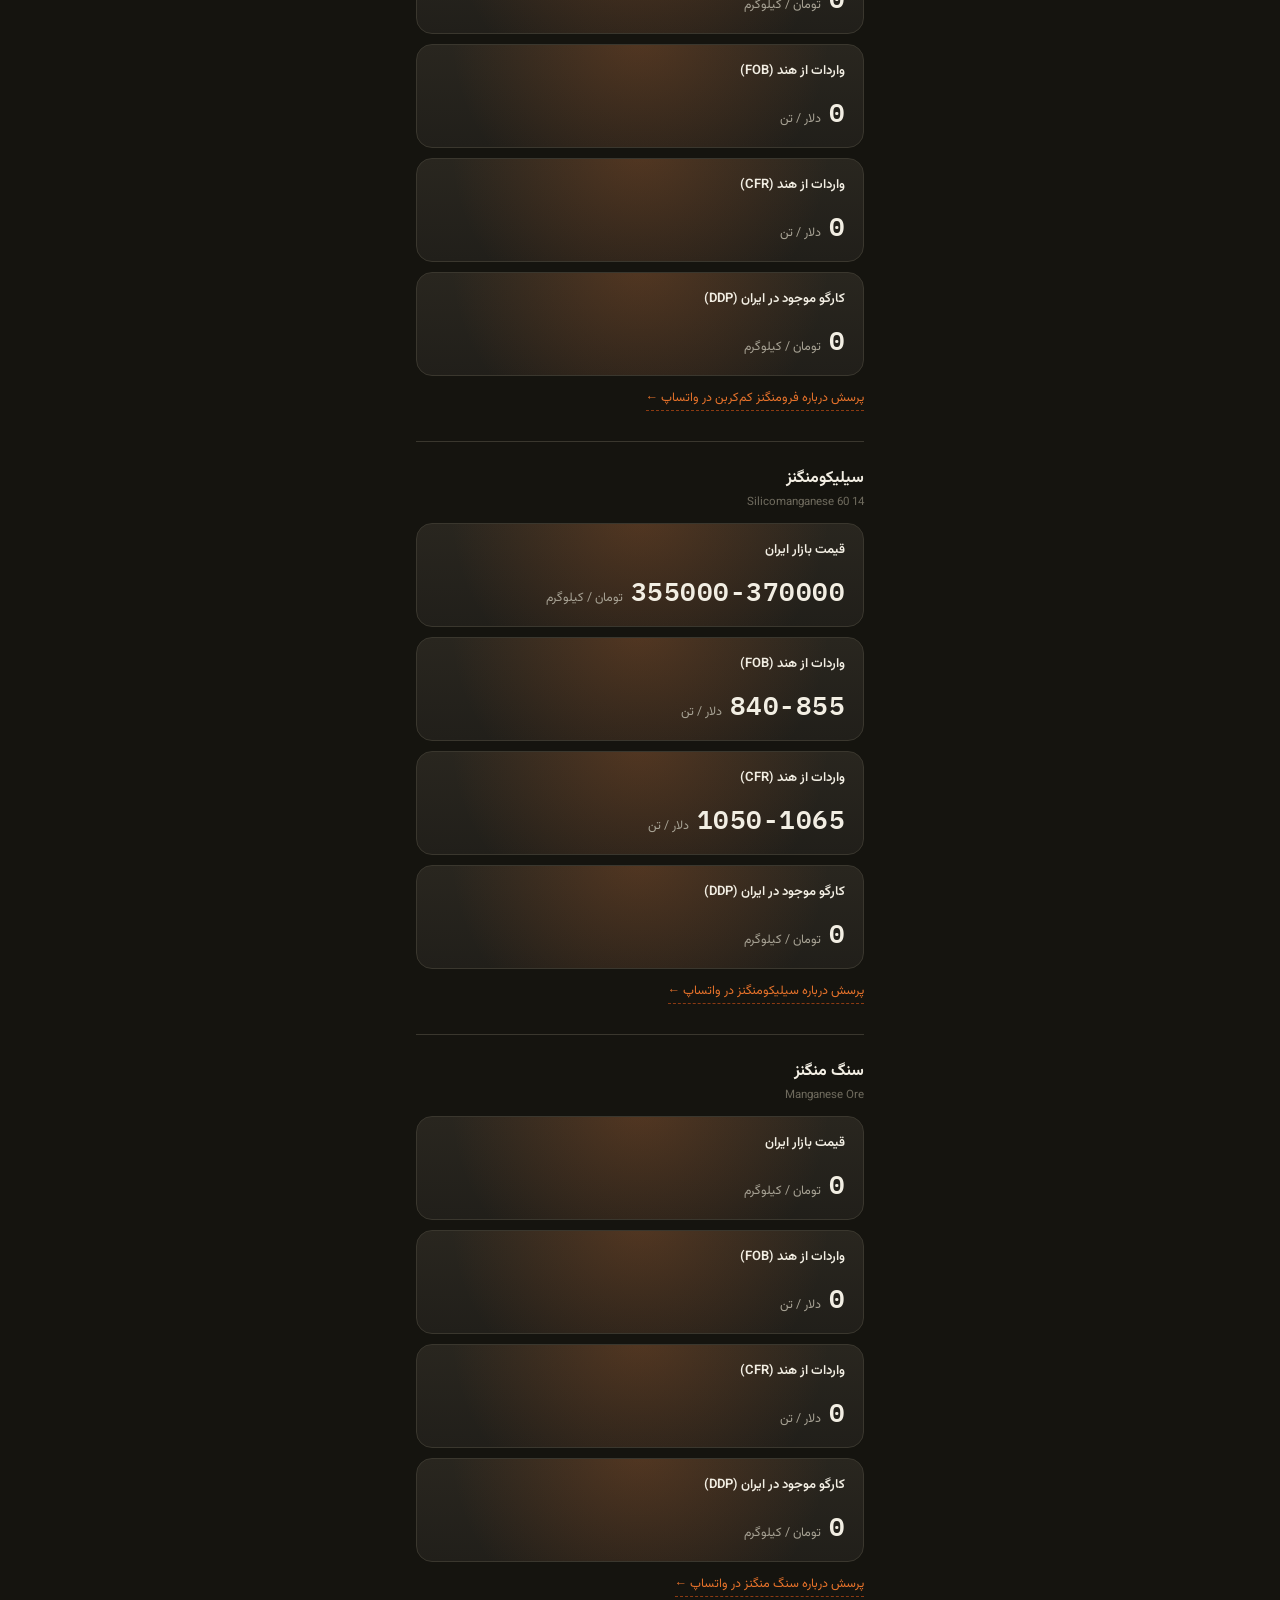
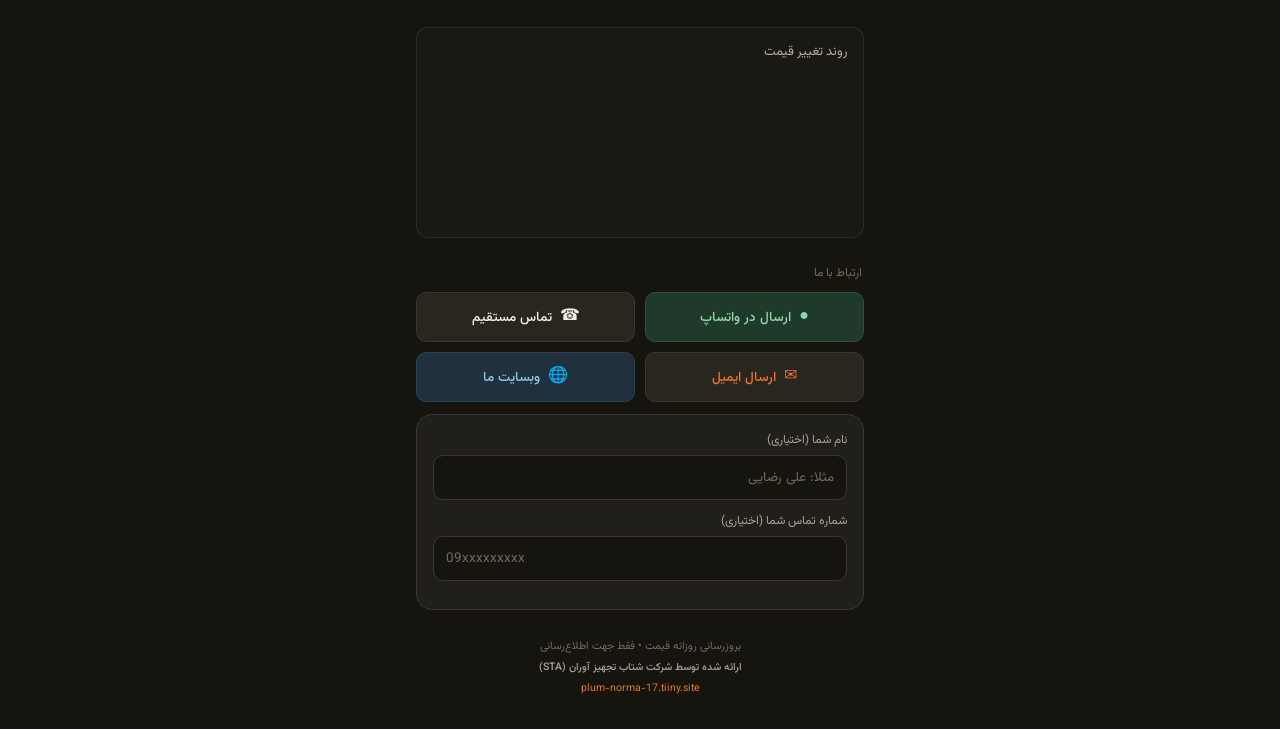
==== commit e3e30ac9: "Update index.html" ====
--- a/index.html
+++ b/index.html
@@ -274,7 +274,7 @@
        برای اضافه/حذف پیشنهاد، فقط یک خط به لیست اضافه/حذف کنید.
     ===================================================== */
     const ANNOUNCEMENT_MESSAGES = [
-     "پیشنهاد ویژه: 168 تن فرومنگنز\nبصورت ddp بندرعباس\nقیمت: 380 تومان به ازای هر تن",
+     "پیشنهاد ویژه: 168 تن فرومنگنز\nبصورت ddp بندرعباس\nقیمت: 480 تومان به ازای هر تن",
       "ثبت سفارش و سهمیه واردات موجود است",
       "ارسال از هند با کمترین پیش پرداخت",
        "امکان پیش خرید با چک دو ماهه"
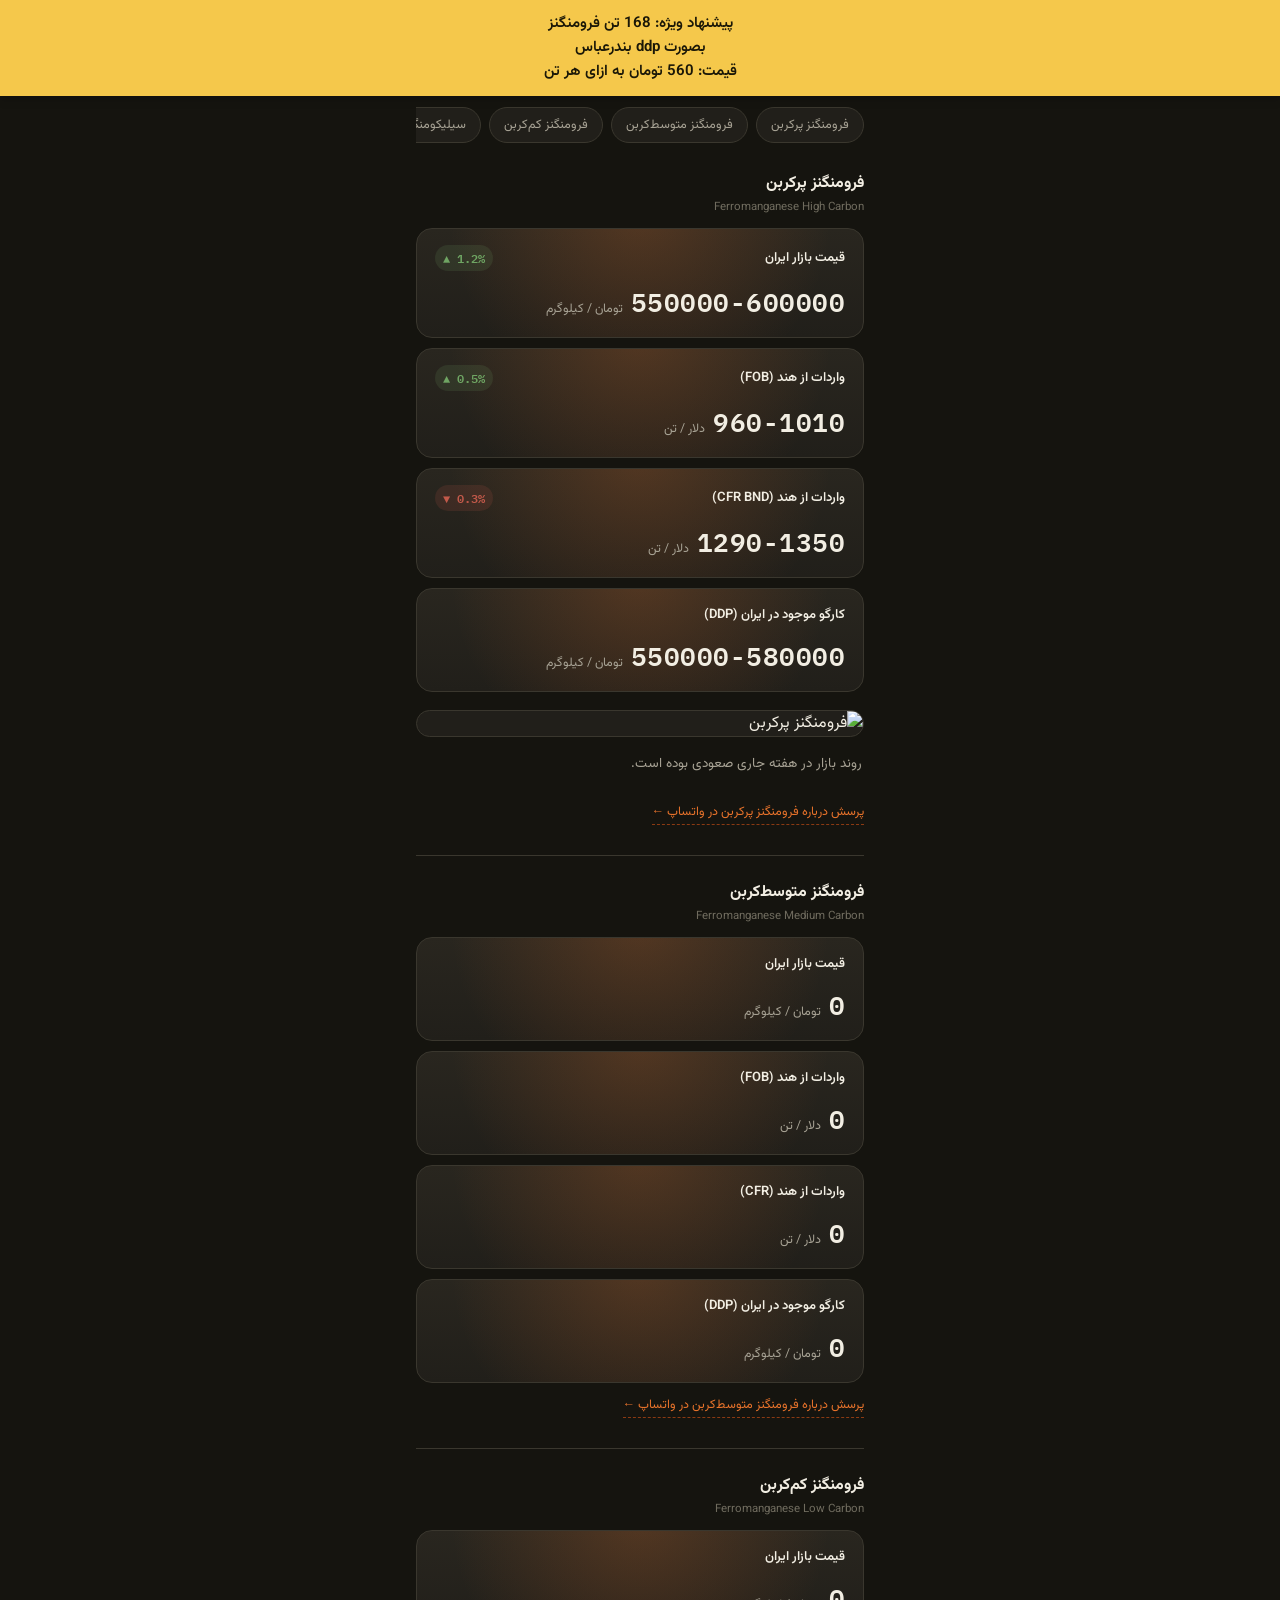
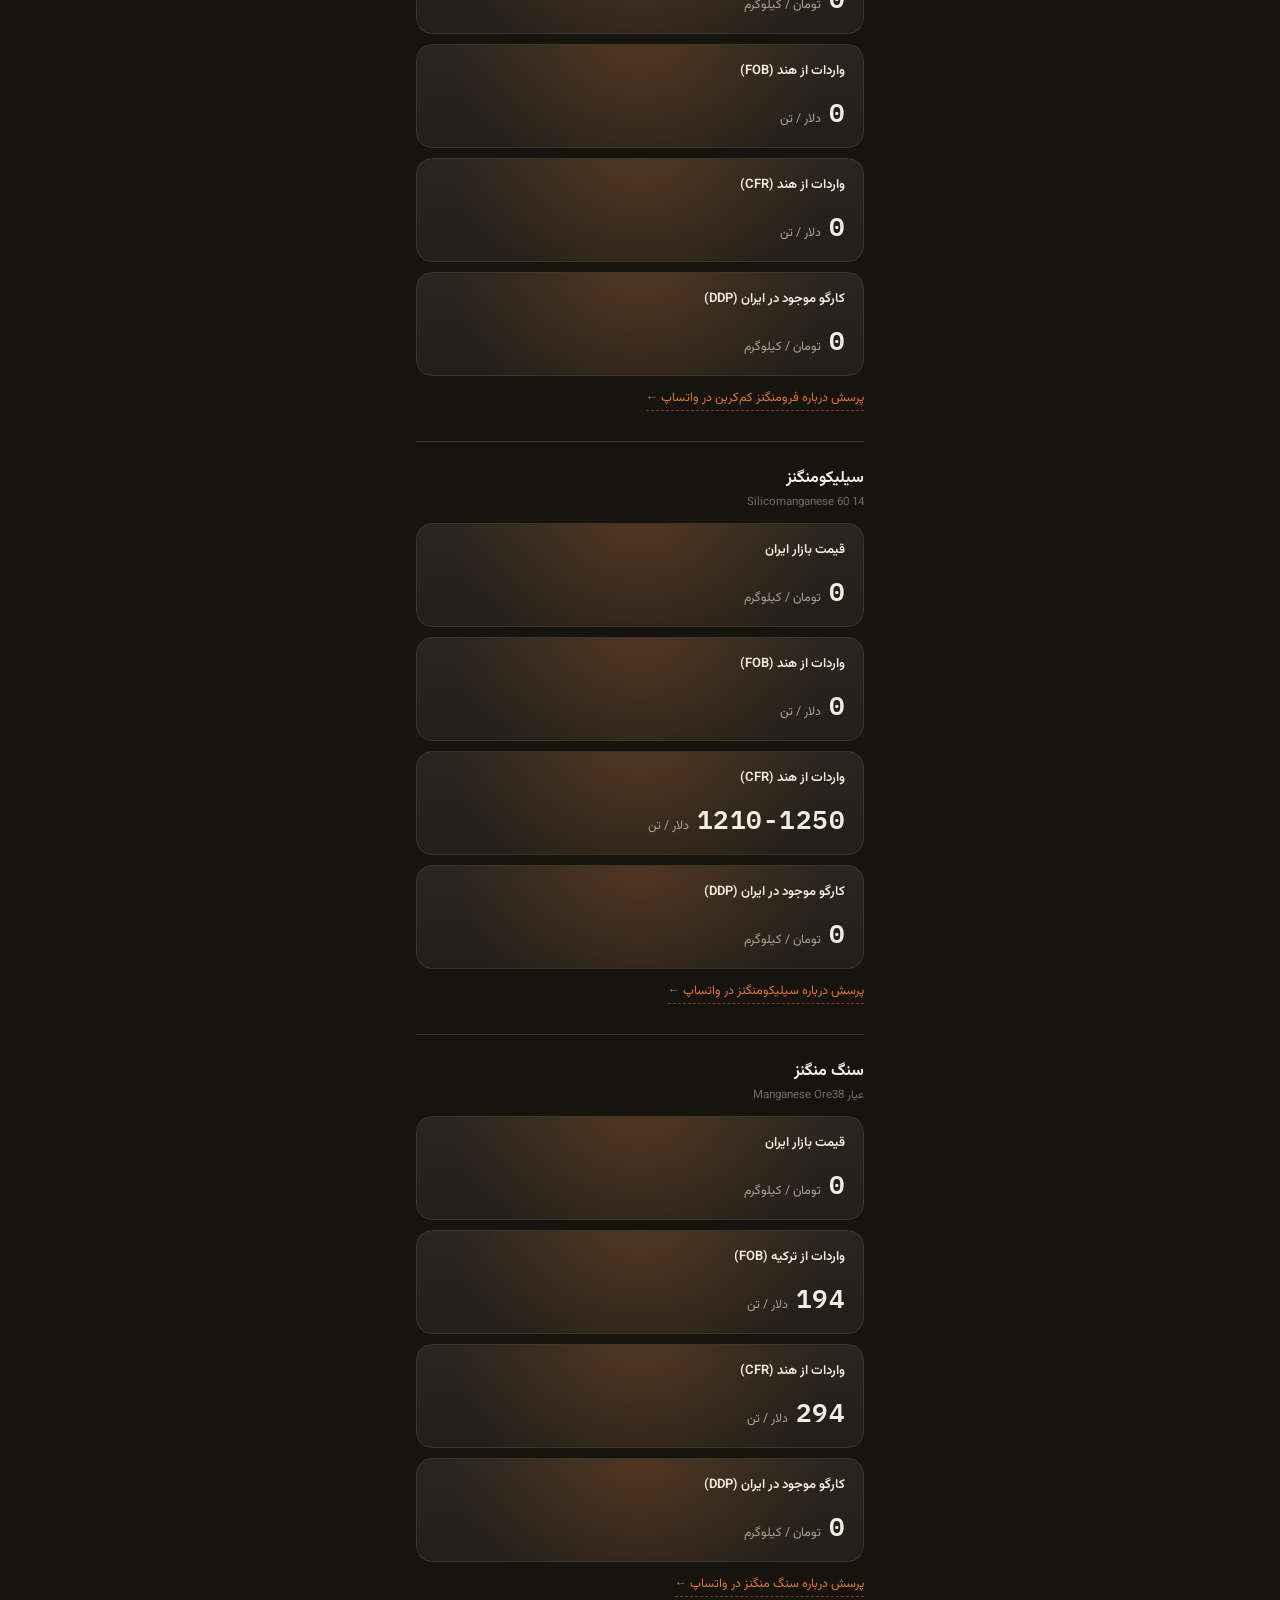
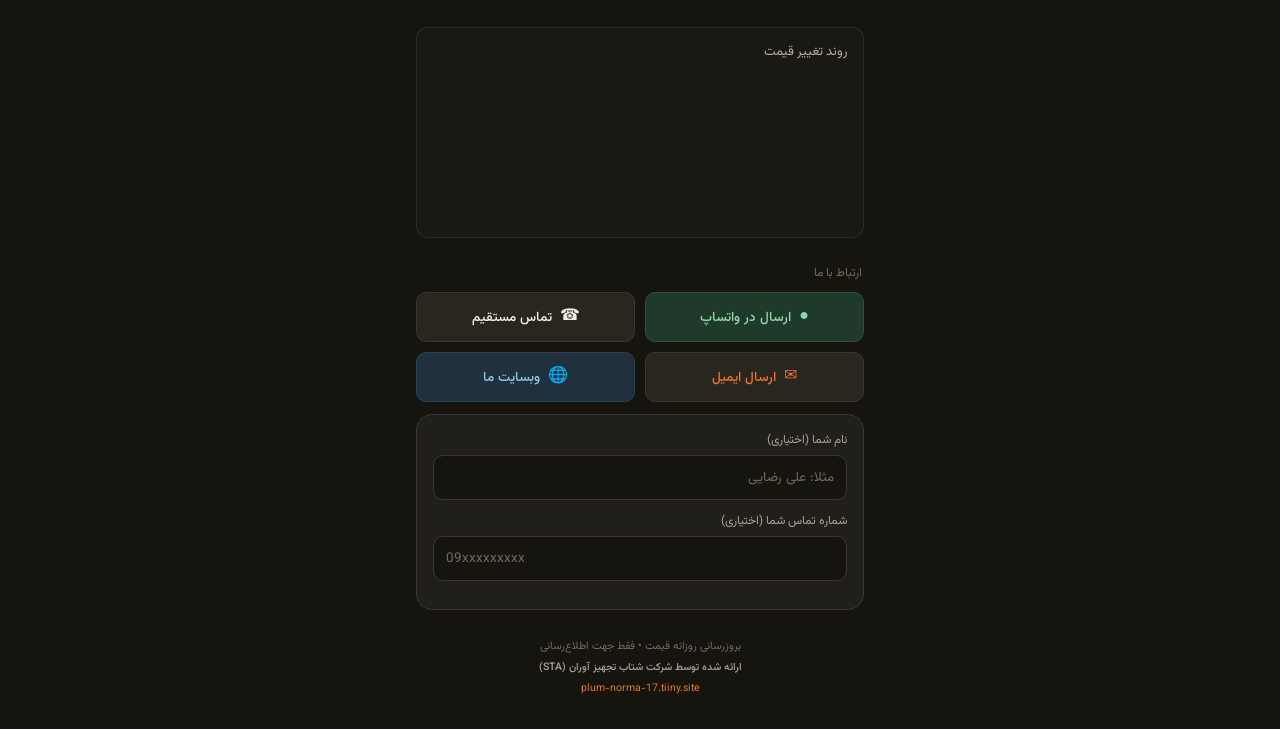
==== commit 29d624cb: "Update index.html" ====
--- a/index.html
+++ b/index.html
@@ -274,10 +274,10 @@
        برای اضافه/حذف پیشنهاد، فقط یک خط به لیست اضافه/حذف کنید.
     ===================================================== */
     const ANNOUNCEMENT_MESSAGES = [
-     "پیشنهاد ویژه: 168 تن فرومنگنز\nبصورت ddp بندرعباس\nقیمت: 480 تومان به ازای هر تن",
+     "پیشنهاد ویژه: 168 تن فرومنگنز\nبصورت ddp بندرعباس\nقیمت: 560 تومان به ازای هر تن",
       "ثبت سفارش و سهمیه واردات موجود است",
-      "ارسال از هند با کمترین پیش پرداخت",
-       "امکان پیش خرید با چک دو ماهه"
+      "نماینده رسمی سه کارخانه تولیدی در هند",
+       "امکان ارسال بار از هند فقط با 20% پیش پرداخت"
     ];
 
     (function () {
